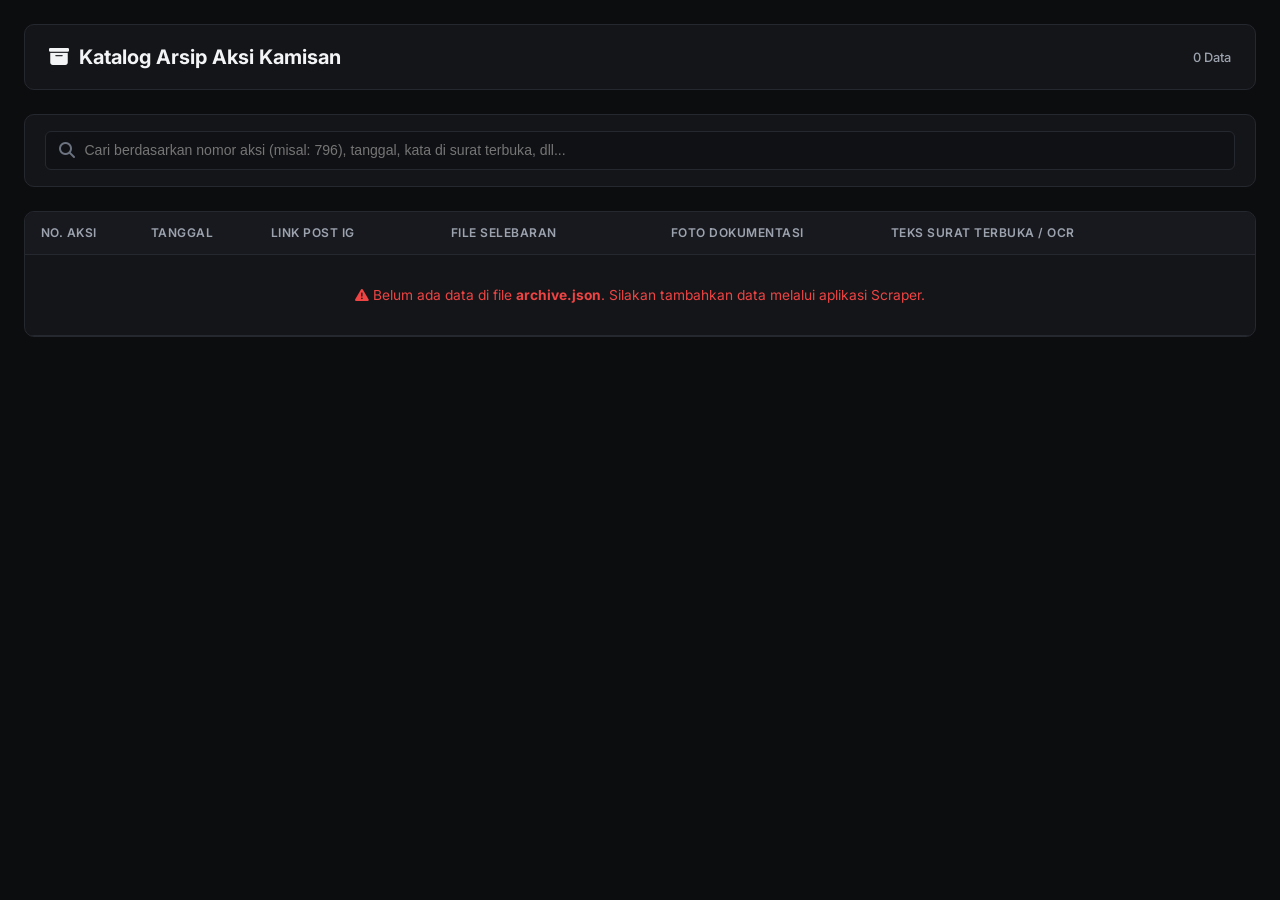
==== index.html @ c6327741 "feat: add root index.html static catalog viewer for GitHub Pages deployment" ====
<!DOCTYPE html>
<html lang="id">
<head>
    <meta charset="UTF-8">
    <meta name="viewport" content="width=device-width, initial-scale=1.0">
    <title>Katalog Arsip Aksi Kamisan</title>
    <!-- Google Fonts & FontAwesome -->
    <link href="https://fonts.googleapis.com/css2?family=Inter:wght@400;500;600;700&family=JetBrains+Mono:wght@400;500&display=swap" rel="stylesheet">
    <link rel="stylesheet" href="https://cdnjs.cloudflare.com/ajax/libs/font-awesome/6.5.1/css/all.min.css">
    
    <style>
        :root {
            --bg-main: #0c0d0e;
            --bg-panel: #141518;
            --bg-input: #101114;
            --border-color: #262830;
            --text-primary: #f3f4f6;
            --text-secondary: #9ca3af;
            --text-muted: #6b7280;
            --btn-sec-bg: #202228;
            --radius-sm: 6px;
            --radius-md: 10px;
        }

        * { box-sizing: border-box; margin: 0; padding: 0; }
        
        body {
            background-color: var(--bg-main);
            color: var(--text-primary);
            font-family: 'Inter', -apple-system, sans-serif;
            padding: 1.5rem;
            min-height: 100vh;
        }

        .container {
            max-width: 1320px;
            margin: 0 auto;
            display: flex;
            flex-direction: column;
            gap: 1.5rem;
        }

        header {
            display: flex;
            justify-content: space-between;
            align-items: center;
            padding: 1.25rem 1.5rem;
            background: var(--bg-panel);
            border: 1px solid var(--border-color);
            border-radius: var(--radius-md);
        }

        header h1 {
            font-size: 1.25rem;
            font-weight: 700;
            display: flex;
            align-items: center;
            gap: 0.6rem;
        }

        .search-section {
            display: flex;
            gap: 1rem;
            align-items: center;
            background: var(--bg-panel);
            padding: 1rem 1.25rem;
            border: 1px solid var(--border-color);
            border-radius: var(--radius-md);
        }

        .search-box {
            flex: 1;
            position: relative;
        }

        .search-box i {
            position: absolute;
            left: 0.85rem;
            top: 50%;
            transform: translateY(-50%);
            color: var(--text-muted);
        }

        .search-box input {
            width: 100%;
            background: var(--bg-input);
            border: 1px solid var(--border-color);
            border-radius: var(--radius-sm);
            padding: 0.65rem 0.85rem 0.65rem 2.4rem;
            color: var(--text-primary);
            font-size: 0.88rem;
            outline: none;
        }

        .search-box input:focus {
            border-color: #4b5563;
        }

        .stats-badge {
            font-size: 0.8rem;
            color: var(--text-secondary);
            font-weight: 500;
        }

        /* Table Styling */
        .table-card {
            background: var(--bg-panel);
            border: 1px solid var(--border-color);
            border-radius: var(--radius-md);
            overflow: hidden;
        }

        .table-responsive {
            width: 100%;
            overflow-x: auto;
        }

        table {
            width: 100%;
            border-collapse: collapse;
            text-align: left;
            font-size: 0.86rem;
        }

        th {
            background: #18191e;
            color: var(--text-secondary);
            font-weight: 600;
            padding: 0.85rem 1rem;
            border-bottom: 1px solid var(--border-color);
            text-transform: uppercase;
            letter-spacing: 0.04em;
            font-size: 0.75rem;
        }

        td {
            padding: 1rem;
            border-bottom: 1px solid var(--border-color);
            vertical-align: top;
            color: var(--text-primary);
        }

        tr:hover td {
            background: #181a20;
        }

        .act-badge {
            display: inline-block;
            padding: 0.25rem 0.6rem;
            background: #1e1e24;
            border: 1px solid var(--border-color);
            border-radius: 4px;
            font-weight: 700;
            font-size: 0.82rem;
            font-family: 'JetBrains Mono', monospace;
        }

        /* Link Pills without direct images */
        .link-pill {
            display: inline-flex;
            align-items: center;
            gap: 0.35rem;
            padding: 0.3rem 0.6rem;
            background: var(--bg-input);
            border: 1px solid var(--border-color);
            border-radius: 4px;
            font-size: 0.76rem;
            color: var(--text-secondary);
            text-decoration: none;
            margin-right: 0.35rem;
            margin-bottom: 0.35rem;
            transition: all 0.15s;
        }

        .link-pill:hover {
            color: var(--text-primary);
            border-color: #4b5563;
        }

        .text-preview {
            max-height: 90px;
            overflow: hidden;
            text-overflow: ellipsis;
            display: -webkit-box;
            -webkit-line-clamp: 4;
            -webkit-box-orient: vertical;
            font-family: 'JetBrains Mono', monospace;
            font-size: 0.8rem;
            color: #d1d5db;
            line-height: 1.5;
            white-space: pre-wrap;
        }

        .btn-expand-text {
            background: none;
            border: none;
            color: #60a5fa;
            font-size: 0.76rem;
            cursor: pointer;
            padding: 0;
            margin-top: 0.35rem;
        }

        .btn-expand-text:hover { text-decoration: underline; }

        /* Modal Text Reader */
        .modal-overlay {
            position: fixed;
            top: 0; left: 0; width: 100vw; height: 100vh;
            background: rgba(10, 11, 13, 0.94);
            backdrop-filter: blur(10px);
            z-index: 99999;
            display: flex;
            align-items: center;
            justify-content: center;
            padding: 1.5rem;
        }

        .modal-content {
            background: var(--bg-panel);
            border: 1px solid var(--border-color);
            border-radius: var(--radius-md);
            max-width: 800px;
            width: 100%;
            max-height: 85vh;
            display: flex;
            flex-direction: column;
            padding: 1.5rem;
            gap: 1rem;
        }

        .modal-header {
            display: flex;
            justify-content: space-between;
            align-items: center;
            border-bottom: 1px solid var(--border-color);
            padding-bottom: 0.75rem;
        }

        .modal-body {
            overflow-y: auto;
            font-family: 'JetBrains Mono', monospace;
            font-size: 0.88rem;
            line-height: 1.7;
            white-space: pre-wrap;
            color: #e4e4e7;
            background: #090a0c;
            padding: 1rem;
            border: 1px solid var(--border-color);
            border-radius: var(--radius-sm);
        }

        .hidden { display: none !important; }

        .btn-close {
            background: var(--btn-sec-bg);
            color: var(--text-primary);
            border: 1px solid var(--border-color);
            padding: 0.35rem 0.75rem;
            border-radius: 4px;
            cursor: pointer;
        }
    </style>
</head>
<body>
    <div class="container">
        <header>
            <h1><i class="fa-solid fa-archive"></i> Katalog Arsip Aksi Kamisan</h1>
            <span class="stats-badge" id="stats-counter">Memuat data...</span>
        </header>

        <section class="search-section">
            <div class="search-box">
                <i class="fa-solid fa-search"></i>
                <input type="text" id="search-input" placeholder="Cari berdasarkan nomor aksi (misal: 796), tanggal, kata di surat terbuka, dll..." />
            </div>
        </section>

        <div class="table-card">
            <div class="table-responsive">
                <table>
                    <thead>
                        <tr>
                            <th style="width: 110px;">No. Aksi</th>
                            <th style="width: 120px;">Tanggal</th>
                            <th style="width: 180px;">Link Post IG</th>
                            <th style="width: 220px;">File Selebaran</th>
                            <th style="width: 220px;">Foto Dokumentasi</th>
                            <th>Teks Surat Terbuka / OCR</th>
                        </tr>
                    </thead>
                    <tbody id="table-body">
                        <tr>
                            <td colspan="6" style="text-align: center; color: var(--text-muted); padding: 2rem;">
                                <i class="fa-solid fa-spinner fa-spin"></i> Mengambil arsip dari data archive.json...
                            </td>
                        </tr>
                    </tbody>
                </table>
            </div>
        </div>
    </div>

    <!-- Modal Full Text Viewer -->
    <div id="text-modal" class="modal-overlay hidden">
        <div class="modal-content">
            <div class="modal-header">
                <h3 id="modal-title">Teks Surat Terbuka</h3>
                <button class="btn-close" id="modal-close">Tutup (Esc)</button>
            </div>
            <div class="modal-body" id="modal-text-content"></div>
        </div>
    </div>

    <script>
        let allArchiveData = [];

        document.addEventListener("DOMContentLoaded", () => {
            fetch("archive.json")
                .then(res => {
                    if (!res.ok) throw new Error("File archive.json belum ada");
                    return res.json();
                })
                .then(data => {
                    allArchiveData = data;
                    renderTable(allArchiveData);
                })
                .catch(err => {
                    console.warn(err);
                    document.getElementById("table-body").innerHTML = `
                        <tr>
                            <td colspan="6" style="text-align: center; color: #ef4444; padding: 2rem;">
                                <i class="fa-solid fa-exclamation-triangle"></i> Belum ada data di file <strong>archive.json</strong>. Silakan tambahkan data melalui aplikasi Scraper.
                            </td>
                        </tr>
                    `;
                    document.getElementById("stats-counter").innerText = "0 Data";
                });

            document.getElementById("search-input").addEventListener("input", (e) => {
                const q = e.target.value.toLowerCase().trim();
                if (!q) {
                    renderTable(allArchiveData);
                    return;
                }

                const filtered = allArchiveData.filter(item => {
                    const actNum = String(item.actNum || item.id || "");
                    const date = String(item.date || "");
                    const sourceUrl = String(item.sourceUrl || "");
                    const bodyText = (item.textBody || "").replace(/<[^>]+>/g, "").toLowerCase();

                    return actNum.toLowerCase().includes(q) ||
                           date.toLowerCase().includes(q) ||
                           sourceUrl.toLowerCase().includes(q) ||
                           bodyText.includes(q);
                });

                renderTable(filtered);
            });

            document.getElementById("modal-close").addEventListener("click", () => {
                document.getElementById("text-modal").classList.add("hidden");
            });

            document.addEventListener("keydown", (e) => {
                if (e.key === "Escape") {
                    document.getElementById("text-modal").classList.add("hidden");
                }
            });
        });

        function renderTable(data) {
            const tbody = document.getElementById("table-body");
            const stats = document.getElementById("stats-counter");
            tbody.innerHTML = "";

            stats.innerText = `Menampilkan ${data.length} Data Aksi`;

            if (data.length === 0) {
                tbody.innerHTML = `
                    <tr>
                        <td colspan="6" style="text-align: center; color: var(--text-muted); padding: 2rem;">
                            Tidak ada data yang cocok dengan kata kunci pencarian.
                        </td>
                    </tr>
                `;
                return;
            }

            data.forEach(item => {
                const tr = document.createElement("tr");
                const actNum = item.actNum || item.id || "?";
                const dateStr = item.date || "-";
                const postUrl = item.sourceUrl || "#";

                // Extract attachments
                let selebaranUrl = "";
                let fotoUrls = [];

                if (item.attachments && Array.isArray(item.attachments)) {
                    item.attachments.forEach(att => {
                        if (att.type === "naskah" && att.imageUrl) selebaranUrl = att.imageUrl;
                        if (att.type === "foto" && att.imageUrl) fotoUrls.push(att.imageUrl);
                    });
                }

                // Format Selebaran Link
                let selebaranCellHtml = "-";
                if (selebaranUrl) {
                    selebaranCellHtml = `
                        <a href="${selebaranUrl}" target="_blank" class="link-pill">
                            <i class="fa-solid fa-arrow-up-right-from-square"></i> Buka Selebaran (New Tab)
                        </a>
                    `;
                }

                // Format Foto Links
                let fotoCellHtml = "-";
                if (fotoUrls.length > 0) {
                    fotoCellHtml = fotoUrls.map((fUrl, fIdx) => `
                        <a href="${fUrl}" target="_blank" class="link-pill">
                            <i class="fa-solid fa-image"></i> Foto #${fIdx + 1}
                        </a>
                    `).join("");
                }

                // Strip HTML tags for clean text view
                const cleanText = (item.textBody || "").replace(/<p>/g, "").replace(/<\/p>/g, "\n\n").trim();

                tr.innerHTML = `
                    <td><span class="act-badge">#${actNum}</span></td>
                    <td>${dateStr}</td>
                    <td>
                        <a href="${postUrl}" target="_blank" class="link-pill">
                            <i class="fa-solid fa-instagram"></i> Sumber Post IG
                        </a>
                    </td>
                    <td>${selebaranCellHtml}</td>
                    <td>${fotoCellHtml}</td>
                    <td>
                        <div class="text-preview">${escapeHtml(cleanText || "Tidak ada teks")}</div>
                        ${cleanText ? `<button class="btn-expand-text" onclick="openTextModal('${actNum}', ${JSON.stringify(cleanText).replace(/'/g, "\\'")})">Baca Selengkapnya...</button>` : ''}
                    </td>
                `;

                tbody.appendChild(tr);
            });
        }

        function openTextModal(actNum, text) {
            document.getElementById("modal-title").innerText = `Teks Surat Terbuka Aksi Kamisan #${actNum}`;
            document.getElementById("modal-text-content").innerText = text;
            document.getElementById("text-modal").classList.remove("hidden");
        }

        function escapeHtml(str) {
            if (!str) return "";
            return str.replace(/&/g, "&amp;").replace(/</g, "&lt;").replace(/>/g, "&gt;");
        }
    </script>
</body>
</html>
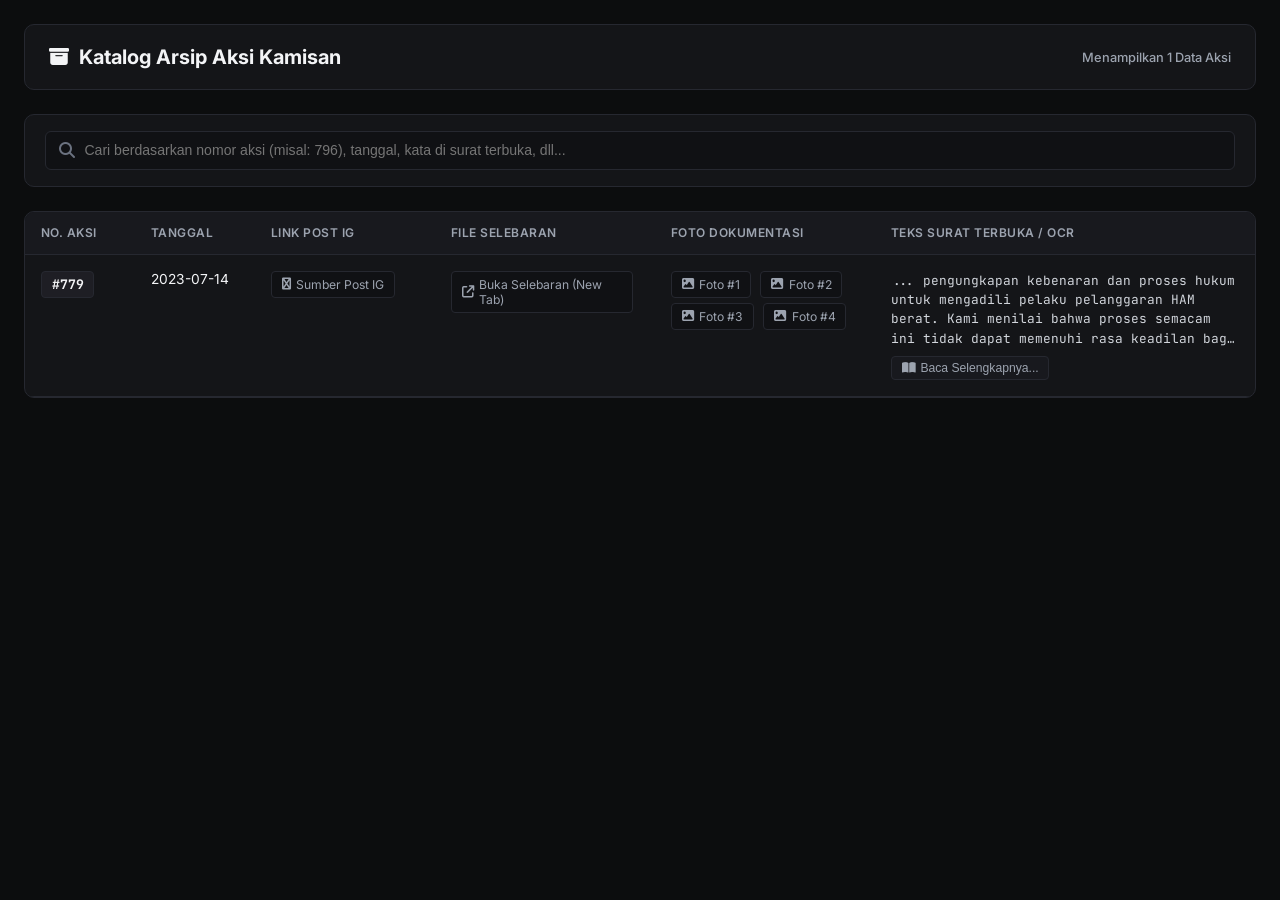
==== commit afdc5e36: "fix: style Baca Selengkapnya button to sleek monochrome pill and fix modal click listener using data" ====
--- a/index.html
+++ b/index.html
@@ -192,16 +192,25 @@
         }
 
         .btn-expand-text {
-            background: none;
-            border: none;
-            color: #60a5fa;
+            display: inline-flex;
+            align-items: center;
+            gap: 0.3rem;
+            background: #18191e;
+            border: 1px solid var(--border-color);
+            color: var(--text-secondary);
             font-size: 0.76rem;
             cursor: pointer;
-            padding: 0;
-            margin-top: 0.35rem;
-        }
-
-        .btn-expand-text:hover { text-decoration: underline; }
+            padding: 0.25rem 0.6rem;
+            border-radius: 4px;
+            margin-top: 0.5rem;
+            transition: all 0.15s;
+        }
+
+        .btn-expand-text:hover {
+            color: var(--text-primary);
+            border-color: #4b5563;
+            background: #202228;
+        }
 
         /* Modal Text Reader */
         .modal-overlay {
@@ -388,7 +397,7 @@
                 return;
             }
 
-            data.forEach(item => {
+            data.forEach((item, index) => {
                 const tr = document.createElement("tr");
                 const actNum = item.actNum || item.id || "?";
                 const dateStr = item.date || "-";
@@ -440,18 +449,28 @@
                     <td>${fotoCellHtml}</td>
                     <td>
                         <div class="text-preview">${escapeHtml(cleanText || "Tidak ada teks")}</div>
-                        ${cleanText ? `<button class="btn-expand-text" onclick="openTextModal('${actNum}', ${JSON.stringify(cleanText).replace(/'/g, "\\'")})">Baca Selengkapnya...</button>` : ''}
+                        ${cleanText ? `<button class="btn-expand-text" data-index="${index}"><i class="fa-solid fa-book-open"></i> Baca Selengkapnya...</button>` : ''}
                     </td>
                 `;
 
                 tbody.appendChild(tr);
             });
-        }
-
-        function openTextModal(actNum, text) {
-            document.getElementById("modal-title").innerText = `Teks Surat Terbuka Aksi Kamisan #${actNum}`;
-            document.getElementById("modal-text-content").innerText = text;
-            document.getElementById("text-modal").classList.remove("hidden");
+
+            // Bind click event listener untuk modal reader
+            document.querySelectorAll(".btn-expand-text").forEach(btn => {
+                btn.addEventListener("click", (e) => {
+                    const idx = e.currentTarget.getAttribute("data-index");
+                    const item = data[idx];
+                    if (!item) return;
+
+                    const actNum = item.actNum || item.id || "?";
+                    const cleanText = (item.textBody || "").replace(/<p>/g, "").replace(/<\/p>/g, "\n\n").trim();
+                    
+                    document.getElementById("modal-title").innerText = `Teks Surat Terbuka Aksi Kamisan #${actNum}`;
+                    document.getElementById("modal-text-content").innerText = cleanText;
+                    document.getElementById("text-modal").classList.remove("hidden");
+                });
+            });
         }
 
         function escapeHtml(str) {
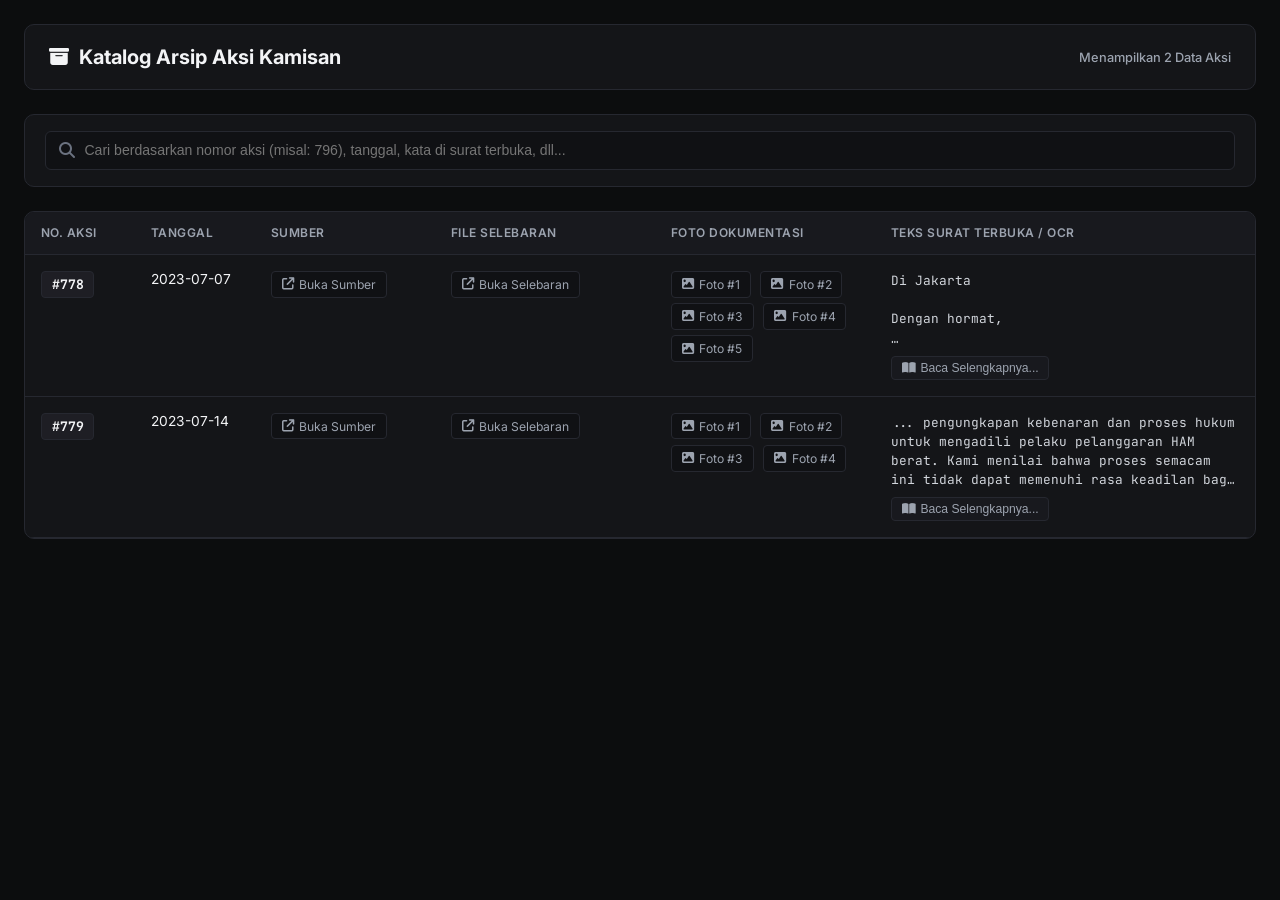
==== commit 5407ec21: "update UI" ====
--- a/index.html
+++ b/index.html
@@ -1,13 +1,16 @@
 <!DOCTYPE html>
 <html lang="id">
+
 <head>
     <meta charset="UTF-8">
     <meta name="viewport" content="width=device-width, initial-scale=1.0">
     <title>Katalog Arsip Aksi Kamisan</title>
     <!-- Google Fonts & FontAwesome -->
-    <link href="https://fonts.googleapis.com/css2?family=Inter:wght@400;500;600;700&family=JetBrains+Mono:wght@400;500&display=swap" rel="stylesheet">
+    <link
+        href="https://fonts.googleapis.com/css2?family=Inter:wght@400;500;600;700&family=JetBrains+Mono:wght@400;500&display=swap"
+        rel="stylesheet">
     <link rel="stylesheet" href="https://cdnjs.cloudflare.com/ajax/libs/font-awesome/6.5.1/css/all.min.css">
-    
+
     <style>
         :root {
             --bg-main: #0c0d0e;
@@ -22,8 +25,12 @@
             --radius-md: 10px;
         }
 
-        * { box-sizing: border-box; margin: 0; padding: 0; }
-        
+        * {
+            box-sizing: border-box;
+            margin: 0;
+            padding: 0;
+        }
+
         body {
             background-color: var(--bg-main);
             color: var(--text-primary);
@@ -215,7 +222,10 @@
         /* Modal Text Reader */
         .modal-overlay {
             position: fixed;
-            top: 0; left: 0; width: 100vw; height: 100vh;
+            top: 0;
+            left: 0;
+            width: 100vw;
+            height: 100vh;
             background: rgba(10, 11, 13, 0.94);
             backdrop-filter: blur(10px);
             z-index: 99999;
@@ -259,7 +269,9 @@
             border-radius: var(--radius-sm);
         }
 
-        .hidden { display: none !important; }
+        .hidden {
+            display: none !important;
+        }
 
         .btn-close {
             background: var(--btn-sec-bg);
@@ -271,6 +283,7 @@
         }
     </style>
 </head>
+
 <body>
     <div class="container">
         <header>
@@ -281,7 +294,8 @@
         <section class="search-section">
             <div class="search-box">
                 <i class="fa-solid fa-search"></i>
-                <input type="text" id="search-input" placeholder="Cari berdasarkan nomor aksi (misal: 796), tanggal, kata di surat terbuka, dll..." />
+                <input type="text" id="search-input"
+                    placeholder="Cari berdasarkan nomor aksi (misal: 796), tanggal, kata di surat terbuka, dll..." />
             </div>
         </section>
 
@@ -292,7 +306,7 @@
                         <tr>
                             <th style="width: 110px;">No. Aksi</th>
                             <th style="width: 120px;">Tanggal</th>
-                            <th style="width: 180px;">Link Post IG</th>
+                            <th style="width: 180px;">Sumber</th>
                             <th style="width: 220px;">File Selebaran</th>
                             <th style="width: 220px;">Foto Dokumentasi</th>
                             <th>Teks Surat Terbuka / OCR</th>
@@ -360,9 +374,9 @@
                     const bodyText = (item.textBody || "").replace(/<[^>]+>/g, "").toLowerCase();
 
                     return actNum.toLowerCase().includes(q) ||
-                           date.toLowerCase().includes(q) ||
-                           sourceUrl.toLowerCase().includes(q) ||
-                           bodyText.includes(q);
+                        date.toLowerCase().includes(q) ||
+                        sourceUrl.toLowerCase().includes(q) ||
+                        bodyText.includes(q);
                 });
 
                 renderTable(filtered);
@@ -419,7 +433,7 @@
                 if (selebaranUrl) {
                     selebaranCellHtml = `
                         <a href="${selebaranUrl}" target="_blank" class="link-pill">
-                            <i class="fa-solid fa-arrow-up-right-from-square"></i> Buka Selebaran (New Tab)
+                            <i class="fa-solid fa-arrow-up-right-from-square"></i> Buka Selebaran
                         </a>
                     `;
                 }
@@ -442,7 +456,7 @@
                     <td>${dateStr}</td>
                     <td>
                         <a href="${postUrl}" target="_blank" class="link-pill">
-                            <i class="fa-solid fa-instagram"></i> Sumber Post IG
+                            <i class="fa-solid fa-arrow-up-right-from-square"></i> Buka Sumber
                         </a>
                     </td>
                     <td>${selebaranCellHtml}</td>
@@ -465,7 +479,7 @@
 
                     const actNum = item.actNum || item.id || "?";
                     const cleanText = (item.textBody || "").replace(/<p>/g, "").replace(/<\/p>/g, "\n\n").trim();
-                    
+
                     document.getElementById("modal-title").innerText = `Teks Surat Terbuka Aksi Kamisan #${actNum}`;
                     document.getElementById("modal-text-content").innerText = cleanText;
                     document.getElementById("text-modal").classList.remove("hidden");
@@ -479,4 +493,5 @@
         }
     </script>
 </body>
-</html>
+
+</html>
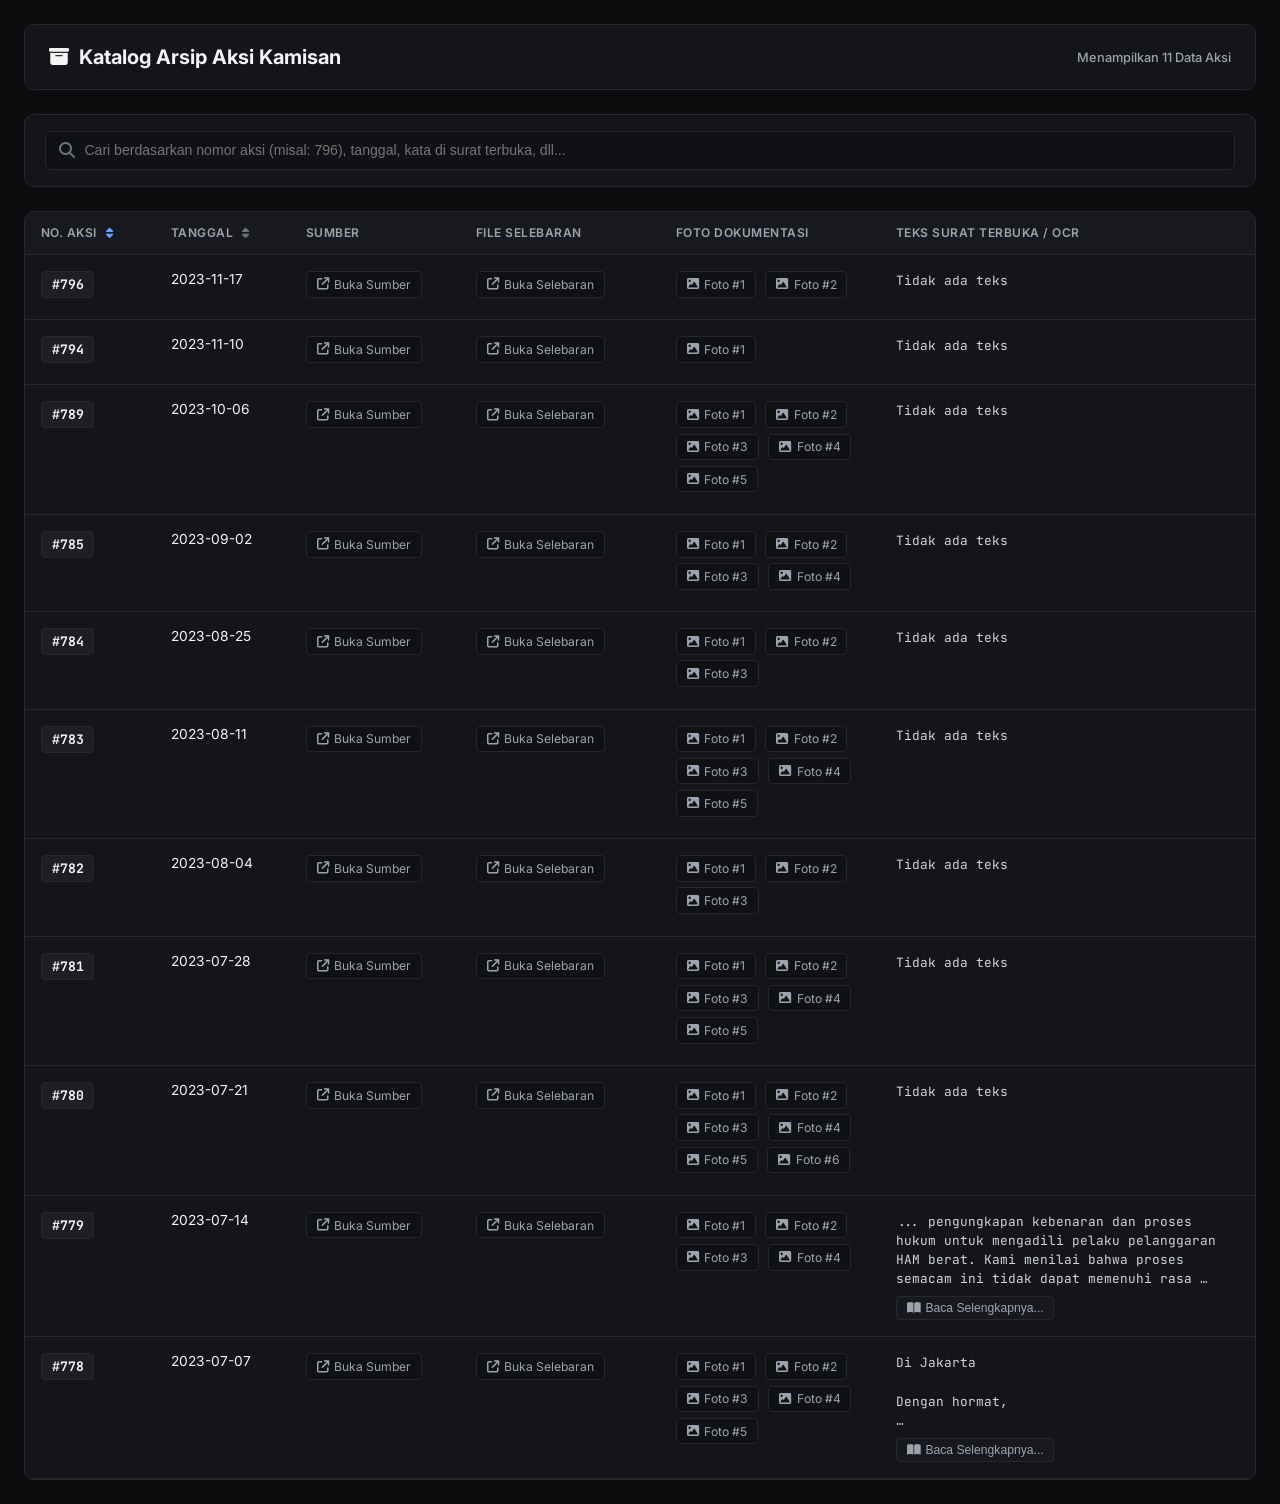
==== commit 8e14d5f2: "feat: implement interactive header column sorting (newest/oldest toggle) for No. Aksi and Tanggal in" ====
--- a/index.html
+++ b/index.html
@@ -273,13 +273,25 @@
             display: none !important;
         }
 
-        .btn-close {
-            background: var(--btn-sec-bg);
-            color: var(--text-primary);
-            border: 1px solid var(--border-color);
-            padding: 0.35rem 0.75rem;
-            border-radius: 4px;
+        .sortable-th {
             cursor: pointer;
+            user-select: none;
+            transition: background 0.15s, color 0.15s;
+        }
+
+        .sortable-th:hover {
+            background: #23252d !important;
+            color: #ffffff !important;
+        }
+
+        .sort-icon {
+            margin-left: 0.35rem;
+            font-size: 0.72rem;
+            color: var(--text-muted);
+        }
+
+        .sort-icon.active {
+            color: #60a5fa;
         }
     </style>
 </head>
@@ -304,10 +316,14 @@
                 <table>
                     <thead>
                         <tr>
-                            <th style="width: 110px;">No. Aksi</th>
-                            <th style="width: 120px;">Tanggal</th>
-                            <th style="width: 180px;">Sumber</th>
-                            <th style="width: 220px;">File Selebaran</th>
+                            <th id="th-actnum" class="sortable-th" style="width: 130px;" title="Klik untuk mengurutkan berdasarkan Nomor Aksi (Terbaru / Terlama)">
+                                No. Aksi <i id="sort-icon-actnum" class="fa-solid fa-sort sort-icon active"></i>
+                            </th>
+                            <th id="th-date" class="sortable-th" style="width: 135px;" title="Klik untuk mengurutkan berdasarkan Tanggal (Terbaru / Terlama)">
+                                Tanggal <i id="sort-icon-date" class="fa-solid fa-sort sort-icon"></i>
+                            </th>
+                            <th style="width: 170px;">Sumber</th>
+                            <th style="width: 200px;">File Selebaran</th>
                             <th style="width: 220px;">Foto Dokumentasi</th>
                             <th>Teks Surat Terbuka / OCR</th>
                         </tr>
@@ -337,6 +353,8 @@
 
     <script>
         let allArchiveData = [];
+        let currentSortField = "actNum"; // "actNum" atau "date"
+        let currentSortOrder = "desc";   // "desc" (Terbaru/Paling Tinggi) atau "asc" (Terlama/Paling Rendah)
 
         document.addEventListener("DOMContentLoaded", () => {
             fetch("archive.json")
@@ -346,7 +364,7 @@
                 })
                 .then(data => {
                     allArchiveData = data;
-                    renderTable(allArchiveData);
+                    applyFilterAndSort();
                 })
                 .catch(err => {
                     console.warn(err);
@@ -360,26 +378,31 @@
                     document.getElementById("stats-counter").innerText = "0 Data";
                 });
 
-            document.getElementById("search-input").addEventListener("input", (e) => {
-                const q = e.target.value.toLowerCase().trim();
-                if (!q) {
-                    renderTable(allArchiveData);
-                    return;
-                }
-
-                const filtered = allArchiveData.filter(item => {
-                    const actNum = String(item.actNum || item.id || "");
-                    const date = String(item.date || "");
-                    const sourceUrl = String(item.sourceUrl || "");
-                    const bodyText = (item.textBody || "").replace(/<[^>]+>/g, "").toLowerCase();
-
-                    return actNum.toLowerCase().includes(q) ||
-                        date.toLowerCase().includes(q) ||
-                        sourceUrl.toLowerCase().includes(q) ||
-                        bodyText.includes(q);
-                });
-
-                renderTable(filtered);
+            // Event Listeners for Header Click Sorting
+            document.getElementById("th-actnum").addEventListener("click", () => {
+                if (currentSortField === "actNum") {
+                    currentSortOrder = (currentSortOrder === "desc") ? "asc" : "desc";
+                } else {
+                    currentSortField = "actNum";
+                    currentSortOrder = "desc";
+                }
+                updateSortIcons();
+                applyFilterAndSort();
+            });
+
+            document.getElementById("th-date").addEventListener("click", () => {
+                if (currentSortField === "date") {
+                    currentSortOrder = (currentSortOrder === "desc") ? "asc" : "desc";
+                } else {
+                    currentSortField = "date";
+                    currentSortOrder = "desc";
+                }
+                updateSortIcons();
+                applyFilterAndSort();
+            });
+
+            document.getElementById("search-input").addEventListener("input", () => {
+                applyFilterAndSort();
             });
 
             document.getElementById("modal-close").addEventListener("click", () => {
@@ -392,6 +415,52 @@
                 }
             });
         });
+
+        function updateSortIcons() {
+            const iconAct = document.getElementById("sort-icon-actnum");
+            const iconDate = document.getElementById("sort-icon-date");
+
+            if (currentSortField === "actNum") {
+                iconAct.className = `fa-solid ${currentSortOrder === 'desc' ? 'fa-sort-down' : 'fa-sort-up'} sort-icon active`;
+                iconDate.className = "fa-solid fa-sort sort-icon";
+            } else {
+                iconDate.className = `fa-solid ${currentSortOrder === 'desc' ? 'fa-sort-down' : 'fa-sort-up'} sort-icon active`;
+                iconAct.className = "fa-solid fa-sort sort-icon";
+            }
+        }
+
+        function applyFilterAndSort() {
+            const q = (document.getElementById("search-input").value || "").toLowerCase().trim();
+            
+            let filtered = allArchiveData.filter(item => {
+                if (!q) return true;
+                const actNum = String(item.actNum || item.id || "");
+                const date = String(item.date || "");
+                const sourceUrl = String(item.sourceUrl || "");
+                const bodyText = (item.textBody || "").replace(/<[^>]+>/g, "").toLowerCase();
+
+                return actNum.toLowerCase().includes(q) ||
+                    date.toLowerCase().includes(q) ||
+                    sourceUrl.toLowerCase().includes(q) ||
+                    bodyText.includes(q);
+            });
+
+            // Sorting Logic
+            filtered.sort((a, b) => {
+                if (currentSortField === "actNum") {
+                    const valA = parseInt(a.actNum || a.id || 0, 10);
+                    const valB = parseInt(b.actNum || b.id || 0, 10);
+                    return currentSortOrder === "desc" ? valB - valA : valA - valB;
+                } else if (currentSortField === "date") {
+                    const dateA = a.date || "";
+                    const dateB = b.date || "";
+                    return currentSortOrder === "desc" ? dateB.localeCompare(dateA) : dateA.localeCompare(dateB);
+                }
+                return 0;
+            });
+
+            renderTable(filtered);
+        }
 
         function renderTable(data) {
             const tbody = document.getElementById("table-body");
